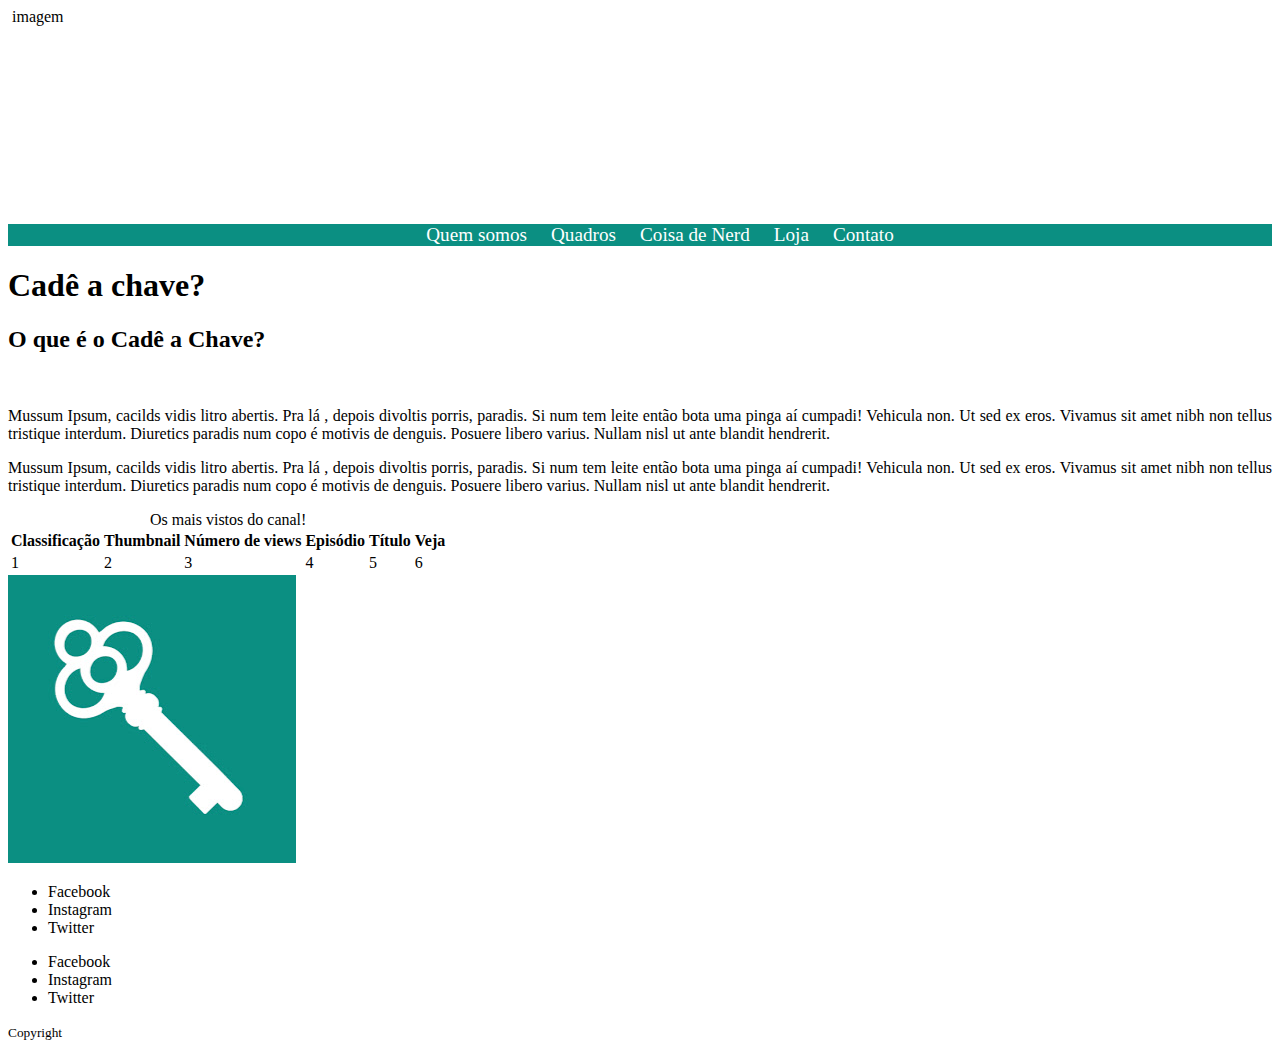
==== index.html @ 400d7276 "Initial commit" ====
<!DOCTYPE html>
<html lang="pt-BR">

<head>
    <title>Cadê a chave?</title>
    <meta charset="UTF-8">
    <link href="css/meusuperestiloestiloso.css" rel="stylesheet" />
    <link rel="shortcut icon" type="image/x" href="img/icone.png" />

</head>

<body>
    <header>
        <a href="index.html"><img src="" alt="" /></a>
        imagem
    </header>
    <nav>
        <ul>
            <li><a>Quem somos</a></li>
            <li><a>Quadros</a></li>
            <li><a>Coisa de Nerd</a></li>
            <li><a href="https://www.playset.com.br/parceiros/cade-a-chave">Loja</a></li>
            <li><a>Contato</a></li>
        </ul>
    </nav>
    <article>
        <h1>Cadê a chave?</h1>
        <h2>O que é o Cadê a Chave?</h2>
        <img src="" alt="" />
        <p>
            Mussum Ipsum, cacilds vidis litro abertis. Pra lá , depois divoltis porris, paradis. Si num tem leite então bota uma pinga aí cumpadi! Vehicula non. Ut sed ex eros. Vivamus sit amet nibh non tellus tristique interdum. Diuretics paradis num copo é motivis de denguis. Posuere libero varius. Nullam nisl ut ante blandit hendrerit.
        </p>
        <p>
            Mussum Ipsum, cacilds vidis litro abertis. Pra lá , depois divoltis porris, paradis. Si num tem leite então bota uma pinga aí cumpadi! Vehicula non. Ut sed ex eros. Vivamus sit amet nibh non tellus tristique interdum. Diuretics paradis num copo é motivis de denguis. Posuere libero varius. Nullam nisl ut ante blandit hendrerit.
        </p>
        <table>
            <caption>Os mais vistos do canal!</caption>
            <tr>
                <th>Classificação</th>
                <th>Thumbnail</th>
                <th>Número de views</th>
                <th>Episódio</th>
                <th>Título</th>
                <th>Veja</th>
            </tr>
            <tr>
                <td>1</td>
                <td>2</td>
                <td>3</td>
                <td>4</td>
                <td>5</td>
                <td>6</td>
            </tr>
        </table>
    </article>
    <footer>
        <img src="img/logo-288px.jpg" alt="">
        <ul>
            <li><a href=""></a>Facebook</li>
            <li><a href=""></a>Instagram</li>
            <li><a href=""></a>Twitter</li>
        </ul>
        <ul>
            <li><a href=""></a>Facebook</li>
            <li><a href=""></a>Instagram</li>
            <li><a href=""></a>Twitter</li>
        </ul>
        <small>Copyright</small>
    </footer>
</body>

</html>
---- css/meusuperestiloestiloso.css ----
@charset "UTF-8";

body {
    text-size-adjust: 100%;
}

header {
    width: 100%;
    height: 200px;
}

nav {
    width: 100%;
    text-align: center;
    background-color: #0b8f82;
}

nav ul {
    list-style: none;
}

nav ul li {
    display: inline;
}

nav ul li a {
    text-decoration: none;
    font-size: 1.2em;
    color: white;
    margin: 20px 10px;    
}

nav ul li a:hover {
    text-decoration: none;
    color: #0b8f82;
    background-color: white;
    
}

article {
    text-align: justify;
}

article h1 {}

article h2 {}

article p {}

footer {}

footer img {}

footer ul {}

footer ul li {}

footer ul li a {}

footer small {}
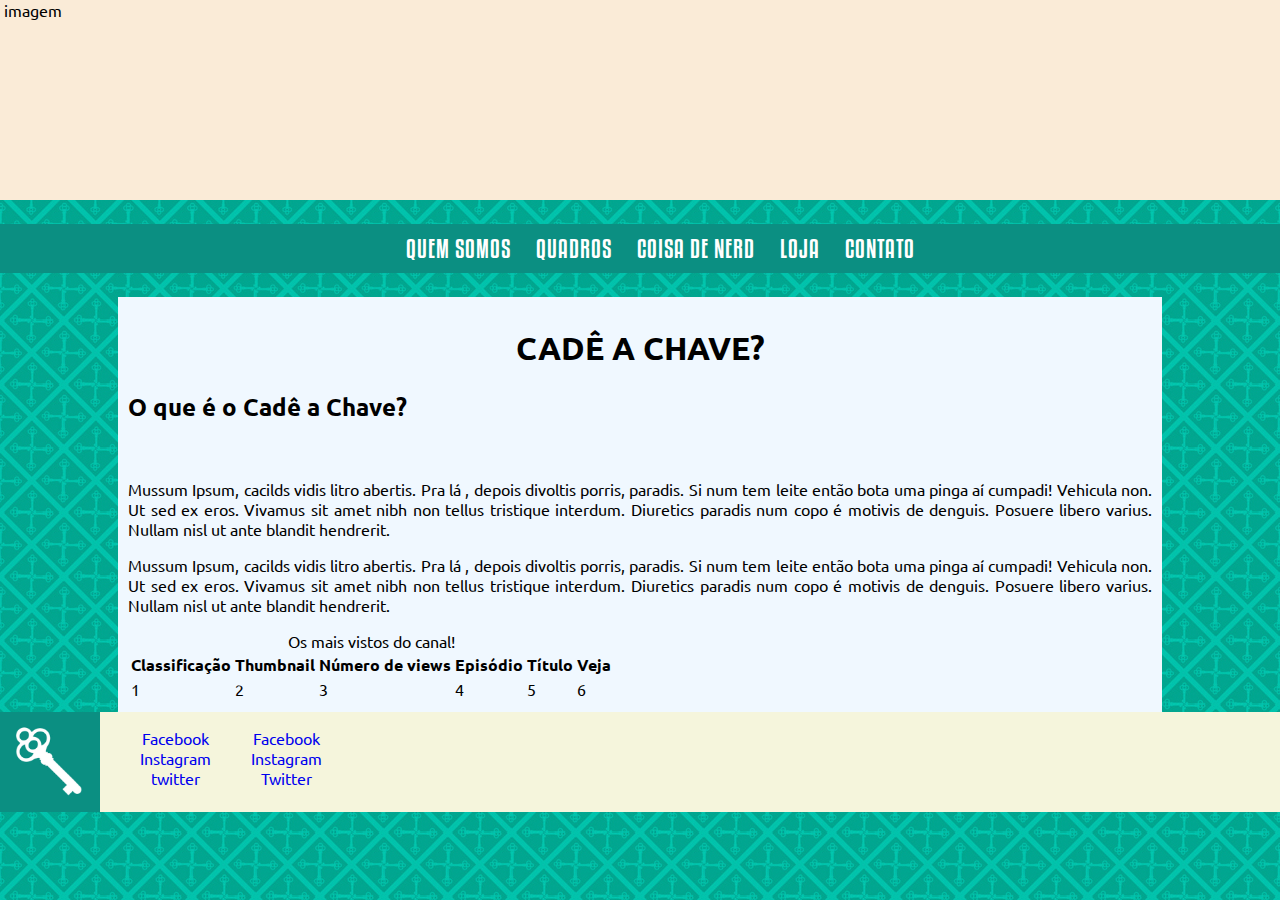
==== commit 19ba3eff: "at01 - css" ====
--- a/index.html
+++ b/index.html
@@ -16,11 +16,11 @@
     </header>
     <nav>
         <ul>
-            <li><a>Quem somos</a></li>
-            <li><a>Quadros</a></li>
-            <li><a>Coisa de Nerd</a></li>
-            <li><a href="https://www.playset.com.br/parceiros/cade-a-chave">Loja</a></li>
-            <li><a>Contato</a></li>
+            <li><a href="sobre.html">Quem somos</a></li>
+            <li><a href="#">Quadros</a></li>
+            <li><a href="#">Coisa de Nerd</a></li>
+            <li><a href="https://www.playset.com.br/parceiros/cade-a-chave" target="_blank">Loja</a></li>
+            <li><a href="#">Contato</a></li>
         </ul>
     </nav>
     <article>
@@ -56,16 +56,15 @@
     <footer>
         <img src="img/logo-288px.jpg" alt="">
         <ul>
-            <li><a href=""></a>Facebook</li>
-            <li><a href=""></a>Instagram</li>
-            <li><a href=""></a>Twitter</li>
+            <li><a href="#">Facebook</a></li>
+            <li><a href="#">Instagram</a></li>
+            <li><a href="#">twitter</a></li>
         </ul>
         <ul>
-            <li><a href=""></a>Facebook</li>
-            <li><a href=""></a>Instagram</li>
-            <li><a href=""></a>Twitter</li>
+            <li><a href="#">Facebook</a></li>
+            <li><a href="#">Instagram</a></li>
+            <li><a href="#">Twitter</a></li>
         </ul>
-        <small>Copyright</small>
     </footer>
 </body>
 
--- a/css/meusuperestiloestiloso.css
+++ b/css/meusuperestiloestiloso.css
@@ -1,60 +1,99 @@
-@charset "UTF-8";
+@charset "utf-8";
+@import url('https://fonts.googleapis.com/css?family=Ubuntu');
+
+@font-face {
+    font-family: 'Kenyan Rg';
+    src:url(../fonte/kenyan\ coffee\ rg.ttf);
+}
 
 body {
     text-size-adjust: 100%;
+    font-family: Ubuntu, Helvetica, sans-serif;
+    margin: 0;
+    background-image: url(../img/bkg.jpg)
 }
 
 header {
     width: 100%;
     height: 200px;
-}
+    background-color: antiquewhite;
 
-nav {
+} 
+
+nav{
     width: 100%;
+    background-color: #0b8f82;
+    font-family: 'Kenyan Rg';
+    font-size: 1.5em;
     text-align: center;
-    background-color: #0b8f82;
-}
-
-nav ul {
-    list-style: none;
-}
-
-nav ul li {
-    display: inline;
-}
-
-nav ul li a {
-    text-decoration: none;
-    font-size: 1.2em;
-    color: white;
-    margin: 20px 10px;    
-}
-
-nav ul li a:hover {
-    text-decoration: none;
-    color: #0b8f82;
-    background-color: white;
+    letter-spacing: 1px;
     
 }
 
-article {
-    text-align: justify;
+nav ul{
+	list-style: none;	
 }
 
-article h1 {}
+nav ul li{
+	display: inline;
+    text-transform: uppercase;
+    
+}
+
+nav ul li a{
+	display: inline-block;
+	text-decoration: none;
+	color: white;
+	padding: 10px;
+}
+
+nav ul li a:hover{
+	color: #0b8f82;
+	background-color: white;
+}
+
+article {
+    width: 80%;
+    margin: auto;
+    background-color: aliceblue;
+    text-align: justify;
+    padding: 10px;
+}
+
+article h1 {
+    text-transform: uppercase;
+    text-align: center;
+    font-size: 2em;
+}
 
 article h2 {}
 
 article p {}
 
-footer {}
+article table{
 
-footer img {}
+}
 
-footer ul {}
+footer {
+    width: 100%;
+    height: 100px;
+    background-color: beige;
+    text-align: center;
+}
 
-footer ul li {}
+footer img {
+    width: 100px;
+    float: left;
+}
 
-footer ul li a {}
+footer ul {
+    float: left;
+}
 
-footer small {}
+footer ul li {
+    list-style: none;
+}
+
+footer ul li a {
+	text-decoration: none;
+}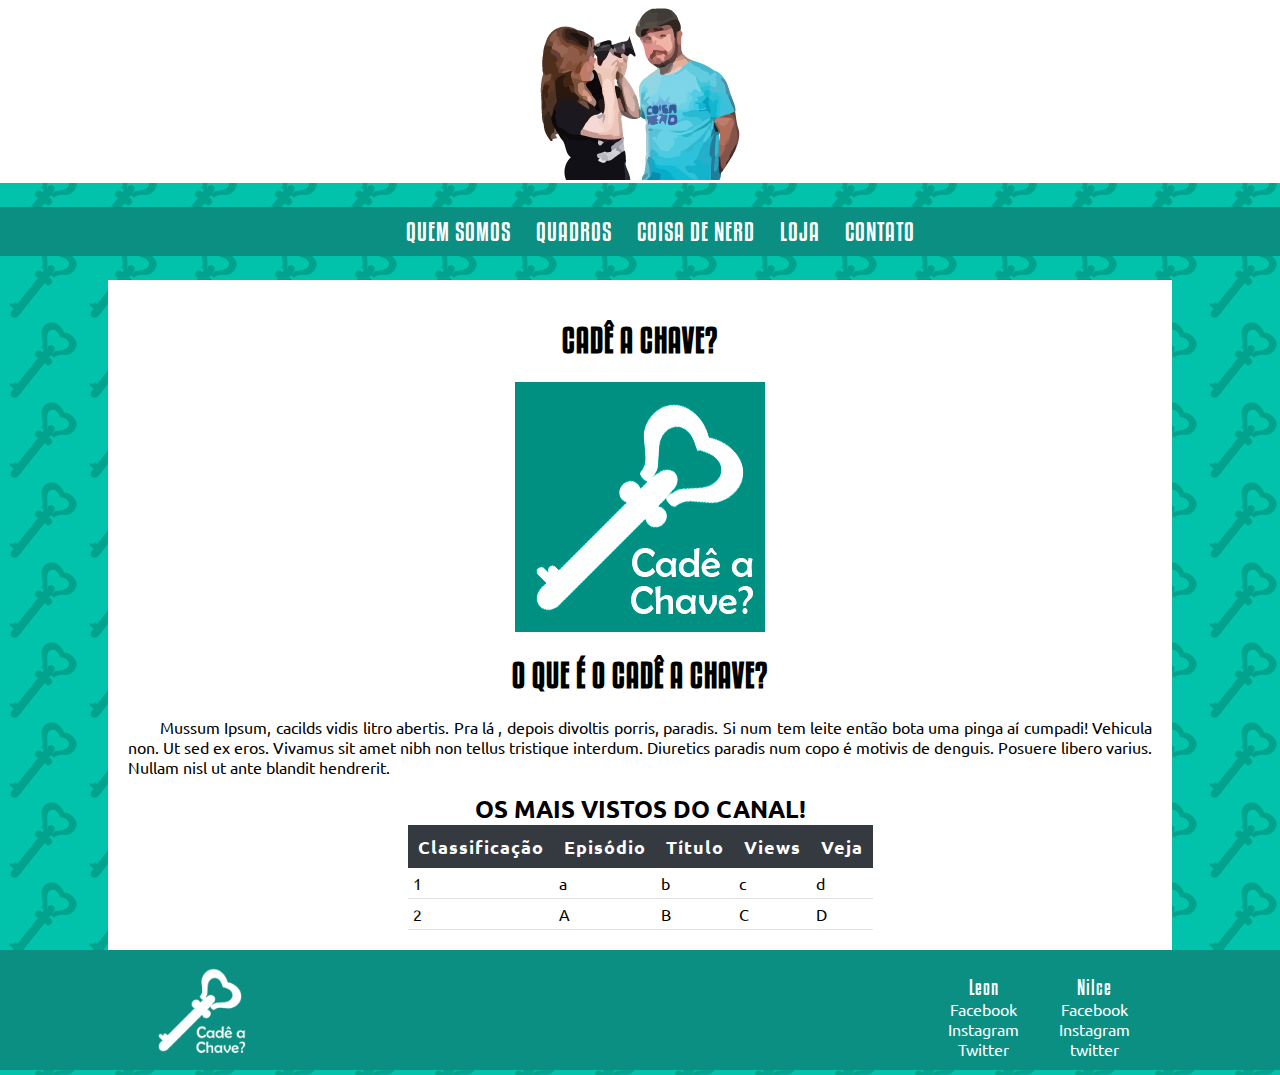
==== commit 2da43cc3: "Att" ====
--- a/index.html
+++ b/index.html
@@ -11,61 +11,72 @@
 
 <body>
     <header>
-        <a href="index.html"><img src="" alt="" /></a>
-        imagem
+        <section class="imagemCentro">
+            <a href="index.html"><img src="img/casal-275x183.jpg" alt="Nilce Moretto está segurando uma câmera apontada para seu marido, Leon Martins, em um fundo branco" /></a>
+        </section>
     </header>
     <nav>
         <ul>
-            <li><a href="sobre.html">Quem somos</a></li>
-            <li><a href="#">Quadros</a></li>
-            <li><a href="#">Coisa de Nerd</a></li>
+            <li><a href="pags/sobre.html">Quem somos</a></li>
+            <li><a href="pags/quadros.html">Quadros</a></li>
+            <li><a href="pags/cdn.html">Coisa de Nerd</a></li>
             <li><a href="https://www.playset.com.br/parceiros/cade-a-chave" target="_blank">Loja</a></li>
-            <li><a href="#">Contato</a></li>
+            <li><a href="pags/contato.html">Contato</a></li>
         </ul>
     </nav>
     <article>
         <h1>Cadê a chave?</h1>
-        <h2>O que é o Cadê a Chave?</h2>
-        <img src="" alt="" />
-        <p>
-            Mussum Ipsum, cacilds vidis litro abertis. Pra lá , depois divoltis porris, paradis. Si num tem leite então bota uma pinga aí cumpadi! Vehicula non. Ut sed ex eros. Vivamus sit amet nibh non tellus tristique interdum. Diuretics paradis num copo é motivis de denguis. Posuere libero varius. Nullam nisl ut ante blandit hendrerit.
-        </p>
-        <p>
+        <section class="imagemCentro">
+            <img src="img/logotipoNovo.jpg" alt="Logotipo do canal Cadê a Chave: Uma chave branca em um fundo azul-esverdeado." />
+        </section>
+        <h1>O que é o Cadê a Chave?</h1>
+        <p class="paragrafos">
             Mussum Ipsum, cacilds vidis litro abertis. Pra lá , depois divoltis porris, paradis. Si num tem leite então bota uma pinga aí cumpadi! Vehicula non. Ut sed ex eros. Vivamus sit amet nibh non tellus tristique interdum. Diuretics paradis num copo é motivis de denguis. Posuere libero varius. Nullam nisl ut ante blandit hendrerit.
         </p>
         <table>
             <caption>Os mais vistos do canal!</caption>
-            <tr>
-                <th>Classificação</th>
-                <th>Thumbnail</th>
-                <th>Número de views</th>
-                <th>Episódio</th>
-                <th>Título</th>
-                <th>Veja</th>
-            </tr>
-            <tr>
-                <td>1</td>
-                <td>2</td>
-                <td>3</td>
-                <td>4</td>
-                <td>5</td>
-                <td>6</td>
-            </tr>
+            <thead>
+                <tr>
+                    <th>Classificação</th>
+                    <th>Episódio</th>
+                    <th>Título</th>
+                    <th>Views</th>
+                    <th>Veja</th>
+                </tr>
+            </thead>
+            <tbody>
+                <tr>
+                    <td>1</td>
+                    <td>a</td>
+                    <td>b</td>
+                    <td>c</td>
+                    <td>d</td>
+                </tr>
+                <tr>
+                    <td>2</td>
+                    <td>A</td>
+                    <td>B</td>
+                    <td>C</td>
+                    <td>D</td>
+                </tr>
+            </tbody>
         </table>
     </article>
     <footer>
-        <img src="img/logo-288px.jpg" alt="">
-        <ul>
-            <li><a href="#">Facebook</a></li>
-            <li><a href="#">Instagram</a></li>
-            <li><a href="#">twitter</a></li>
-        </ul>
-        <ul>
-            <li><a href="#">Facebook</a></li>
-            <li><a href="#">Instagram</a></li>
-            <li><a href="#">Twitter</a></li>
-        </ul>
+        <a href="index.html"><img src="img/logotipoNovoSemFundo.png" alt="Logotipo do canal Cadê a Chave: Uma chave branca em um fundo azul-esverdeado."></a>
+        <section>
+            <ul>
+                <li class="liNome">Nilce</li>
+                <li><a href="#">Facebook</a></li>
+                <li><a href="https://instagram.com/NilMoretto">Instagram</a></li>
+                <li><a href="https://twitter.com/NilMoretto">twitter</a></li>
+            </ul>
+            <ul>
+                <li class="liNome">Leon</li>
+                <li><a href="#">Facebook</a></li>
+                <li><a href="https://instagram.com/CdNLeon">Instagram</a></li>
+                <li><a href="https://twitter.com/CdNLeon">Twitter</a></li>
+            </ul>
+        </section>
     </footer>
-</body>
-
-</html>
+</body></html>
--- a/css/meusuperestiloestiloso.css
+++ b/css/meusuperestiloestiloso.css
@@ -3,91 +3,240 @@
 
 @font-face {
     font-family: 'Kenyan Rg';
-    src:url(../fonte/kenyan\ coffee\ rg.ttf);
+    src: url(../fonte/kenyan\ coffee\ rg.ttf);
 }
 
 body {
     text-size-adjust: 100%;
     font-family: Ubuntu, Helvetica, sans-serif;
     margin: 0;
-    background-image: url(../img/bkg.jpg)
+    background-image: url(../img/bkg.jpg);
 }
 
 header {
     width: 100%;
-    height: 200px;
-    background-color: antiquewhite;
-
-} 
-
-nav{
+    background-color: white;
+    padding: 0;
+}
+
+nav {
     width: 100%;
     background-color: #0b8f82;
     font-family: 'Kenyan Rg';
     font-size: 1.5em;
     text-align: center;
     letter-spacing: 1px;
-    
-}
-
-nav ul{
-	list-style: none;	
-}
-
-nav ul li{
-	display: inline;
-    text-transform: uppercase;
-    
-}
-
-nav ul li a{
-	display: inline-block;
-	text-decoration: none;
-	color: white;
-	padding: 10px;
-}
-
-nav ul li a:hover{
-	color: #0b8f82;
-	background-color: white;
+
+}
+
+nav ul {
+    list-style: none;
+}
+
+nav ul li {
+    display: inline;
+    text-transform: uppercase;
+
+}
+
+nav ul li a {
+    display: inline-block;
+    text-decoration: none;
+    color: white;
+    padding: 10px;
+}
+
+nav ul li a:hover {
+    color: #0b8f82;
+    background-color: white;
 }
 
 article {
     width: 80%;
-    margin: auto;
-    background-color: aliceblue;
+    /*    height: 1000px;*/
+    margin: 0 auto;
+    background-color: white;
+    padding: 20px;
+}
+
+article h1 {
+    text-transform: uppercase;
+    text-align: center;
+    font-size: 2em;
+    font-family: 'Kenyan Rg';
+    letter-spacing: 1px;
+}
+
+article h2 {
+    text-transform: uppercase;
+    text-align: center;
+    font-size: 2em;
+    font-family: 'Kenyan Rg';
+    letter-spacing: 1px;
+}
+
+.paragrafos {
     text-align: justify;
+    /* Recuo */
+    text-indent: 2em;
+}
+
+article table {
+    margin: auto;
+    clear: both;
+    border-collapse: collapse;
+}
+
+article table caption {
+    font-size: 1.5em;
+    font-weight: bold;
+    text-transform: uppercase;
+}
+
+article table thead {
+    background-color: #343a40;
+    color: white;
+    font-size: 1.1em;
+    letter-spacing: 1px;
+}
+
+article table th {
     padding: 10px;
-}
-
-article h1 {
-    text-transform: uppercase;
-    text-align: center;
-    font-size: 2em;
-}
-
-article h2 {}
-
-article p {}
-
-article table{
-
+
+}
+
+article table tr {}
+
+article table td {
+    border-bottom: 1px solid #dee2e6;
+    padding: 5px;
+}
+
+article form {
+    width: 300px;
+    margin: auto;
+}
+
+article form input[type="text"],
+article form input[type="email"],
+textarea,
+select {
+    width: 100%;
+    border-radius: .25rem;
+    border: 1px solid #ced4da;
+    padding: .375rem .75rem;
+    margin: 5px 0 10px 0;
+}
+
+article form input[type="radio"] {
+    margin: 5px 5px 10px 10px;
+}
+
+article form textarea {
+    height: 200px;
+}
+
+article form input[type="submit"] {
+    background-color: #0b8f82;
+    border: 1px solid #0b8f82;
+    cursor: pointer;
+    color: #FFFFFF;
+    text-decoration: none;
+    text-transform: uppercase;
+    padding: 8px 18px;
+}
+
+article form input[type="submit"]:hover {
+    color: #0b8f82;
+    background-color: white;
+}
+
+.imagemCentro {
+    text-align: center;
+    margin: 0;
+}
+
+.left {
+    float: left;
+}
+
+.right {
+    float: right;
+}
+
+.pLeft {
+    width: 82%;
+    margin: 10px;
+    float: left;
+    text-align: left;
+}
+
+.pLeft h2 {
+    text-align: left;
+}
+
+.pRight {
+    width: 82%;
+    margin: 10px;
+    float: right;
+    text-align: right;
+
+}
+
+.pRight h2 {
+    text-align: right;
+}
+
+.quadro {
+    width: 300px;
+    /*    height: 300px;*/
+    background-color: #0b8f82;
+    float: left;
+    margin: 10px;
+    padding: 10px;
+    text-align: center;
+}
+
+.ajustar {
+    width: 1200px;
+    margin: auto;
+}
+
+.clear {
+    clear: both;
+}
+
+.cdn {
+    width: 80%;
+    height: 315px;
+    text-align: center;
+    margin: auto;
+    padding: 10px 20px;
+    background-color: #bbc6c8;
 }
 
 footer {
     width: 100%;
     height: 100px;
-    background-color: beige;
-    text-align: center;
+    background-color: #0b8f82;
+    text-align: center;
+    padding: 10px 0px;
+    clear: both;
 }
 
 footer img {
     width: 100px;
     float: left;
+    margin-left: 150px;
+}
+
+footer section {
+    margin-right: 150px;
+
 }
 
 footer ul {
-    float: left;
+    float: right;
 }
 
 footer ul li {
@@ -95,5 +244,17 @@
 }
 
 footer ul li a {
-	text-decoration: none;
+    text-decoration: none;
+    color: white;
+}
+
+footer ul li a:hover {
+    text-decoration: underline;
+}
+
+.liNome {
+    font-size: 1.2em;
+    font-family: 'Kenyan Rg';
+    letter-spacing: 1px;
+    color: white;
 }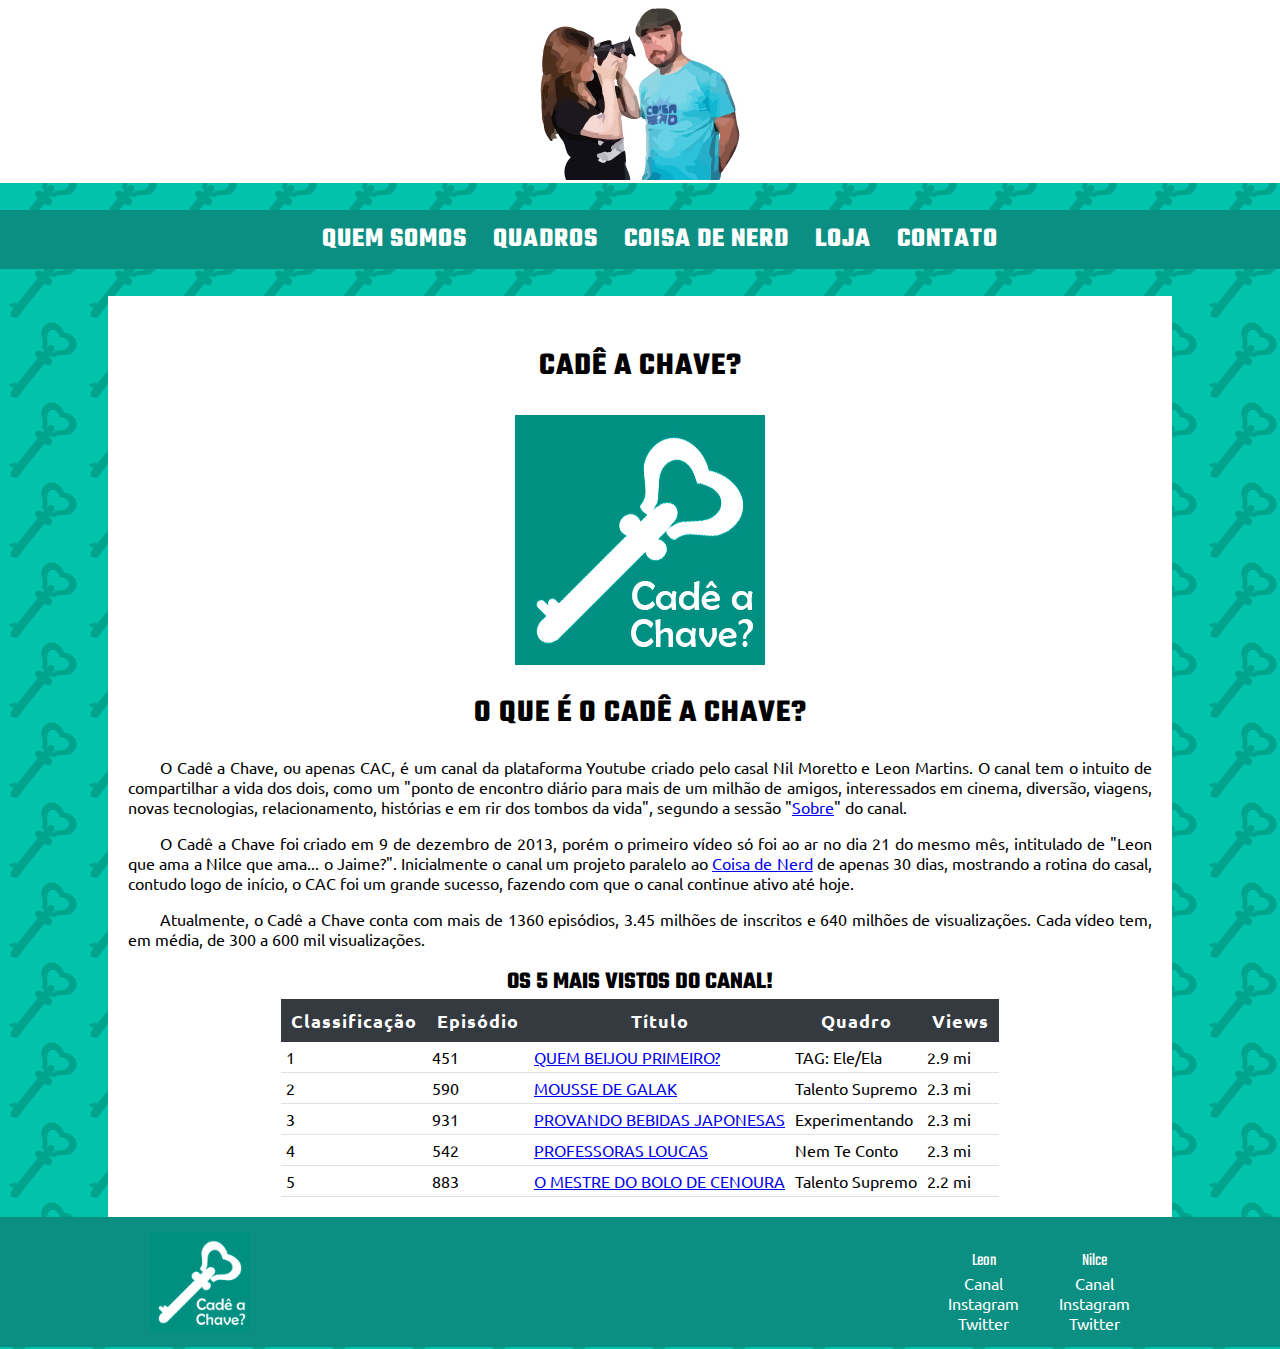
==== commit a286c083: "Final" ====
--- a/index.html
+++ b/index.html
@@ -10,10 +10,8 @@
 </head>
 
 <body>
-    <header>
-        <section class="imagemCentro">
-            <a href="index.html"><img src="img/casal-275x183.jpg" alt="Nilce Moretto está segurando uma câmera apontada para seu marido, Leon Martins, em um fundo branco" /></a>
-        </section>
+    <header class="imagemCentro">
+        <a href="index.html"><img src="img/casal-275x183.jpg" alt="Nilce Moretto está segurando uma câmera apontada para seu marido, Leon Martins, em um fundo branco" /></a>
     </header>
     <nav>
         <ul>
@@ -25,58 +23,87 @@
         </ul>
     </nav>
     <article>
-        <h1>Cadê a chave?</h1>
         <section class="imagemCentro">
+            <h2>Cadê a chave?</h2>
             <img src="img/logotipoNovo.jpg" alt="Logotipo do canal Cadê a Chave: Uma chave branca em um fundo azul-esverdeado." />
         </section>
         <h1>O que é o Cadê a Chave?</h1>
         <p class="paragrafos">
-            Mussum Ipsum, cacilds vidis litro abertis. Pra lá , depois divoltis porris, paradis. Si num tem leite então bota uma pinga aí cumpadi! Vehicula non. Ut sed ex eros. Vivamus sit amet nibh non tellus tristique interdum. Diuretics paradis num copo é motivis de denguis. Posuere libero varius. Nullam nisl ut ante blandit hendrerit.
+            O Cadê a Chave, ou apenas CAC, é um canal da plataforma Youtube criado pelo casal Nil Moretto e Leon Martins. O canal tem o intuito de compartilhar a vida dos dois, como um "ponto de encontro diário para mais de um milhão de amigos, interessados em cinema, diversão, viagens, novas tecnologias, relacionamento, histórias e em rir dos tombos da vida", segundo a sessão "<a href="https://www.youtube.com/user/cadeachave/about" target="_blank">Sobre</a>" do canal.
+        </p>
+        <p class="paragrafos">
+            O Cadê a Chave foi criado em 9 de dezembro de 2013, porém o primeiro vídeo só foi ao ar no dia 21 do mesmo mês, intitulado de "Leon que ama a Nilce que ama... o Jaime?". Inicialmente o canal um projeto paralelo ao <a href="pags/cdn.html">Coisa de Nerd</a> de apenas 30 dias, mostrando a rotina do casal, contudo logo de início, o CAC foi um grande sucesso, fazendo com que o canal continue ativo até hoje.
+        </p>
+        <p class="paragrafos">
+            Atualmente, o Cadê a Chave conta com mais de 1360 episódios, 3.45 milhões de inscritos e 640 milhões de visualizações. Cada vídeo tem, em média, de 300 a 600 mil visualizações.
         </p>
         <table>
-            <caption>Os mais vistos do canal!</caption>
+            <caption>Os 5 mais vistos do canal!</caption>
             <thead>
                 <tr>
                     <th>Classificação</th>
                     <th>Episódio</th>
                     <th>Título</th>
+                    <th>Quadro</th>
                     <th>Views</th>
-                    <th>Veja</th>
                 </tr>
             </thead>
             <tbody>
                 <tr>
                     <td>1</td>
-                    <td>a</td>
-                    <td>b</td>
-                    <td>c</td>
-                    <td>d</td>
+                    <td>451</td>
+                    <td><a href="https://youtu.be/BMly5js9PZo" target="_blank">QUEM BEIJOU PRIMEIRO?</a></td>
+                    <td>TAG: Ele/Ela</td>
+                    <td>2.9 mi</td>
                 </tr>
                 <tr>
                     <td>2</td>
-                    <td>A</td>
-                    <td>B</td>
-                    <td>C</td>
-                    <td>D</td>
+                    <td>590</td>
+                    <td><a href="https://youtu.be/BMly5js9PZo" target="_blank">MOUSSE DE GALAK</a></td>
+                    <td>Talento Supremo</td>
+                    <td>2.3 mi</td>
+                </tr>
+                <tr>
+                    <td>3</td>
+                    <td>931</td>
+                    <td><a href="https://youtu.be/yKzlitd_G0M" target="_blank">PROVANDO BEBIDAS JAPONESAS</a></td>
+                    <td>Experimentando</td>
+                    <td>2.3 mi</td>
+                </tr>
+                <tr>
+                    <td>4</td>
+                    <td>542</td>
+                    <td><a href="https://youtu.be/SMuDc73SveA" target="_blank">PROFESSORAS LOUCAS</a></td>
+                    <td>Nem Te Conto</td>
+                    <td>2.3 mi</td>
+                </tr>
+                <tr>
+                    <td>5</td>
+                    <td>883</td>
+                    <td><a href="https://youtu.be/73gmwKBYKxQ" target="_blank">O MESTRE DO BOLO DE CENOURA</a></td>
+                    <td>Talento Supremo</td>
+                    <td>2.2 mi</td>
                 </tr>
             </tbody>
         </table>
     </article>
     <footer>
-        <a href="index.html"><img src="img/logotipoNovoSemFundo.png" alt="Logotipo do canal Cadê a Chave: Uma chave branca em um fundo azul-esverdeado."></a>
+        <a href="index.html"><img src="img/logotipoNovo.jpg" alt="Logotipo do canal Cadê a Chave: Uma chave branca em um fundo azul-esverdeado."></a>
         <section>
             <ul>
                 <li class="liNome">Nilce</li>
-                <li><a href="#">Facebook</a></li>
-                <li><a href="https://instagram.com/NilMoretto">Instagram</a></li>
-                <li><a href="https://twitter.com/NilMoretto">twitter</a></li>
+                <li><a href="https://www.youtube.com/user/cadeachave" target="_blank">Canal</a></li>
+                <li><a href="https://instagram.com/NilMoretto" target="_blank">Instagram</a></li>
+                <li><a href="https://twitter.com/NilMoretto" target="_blank">Twitter</a></li>
             </ul>
             <ul>
                 <li class="liNome">Leon</li>
-                <li><a href="#">Facebook</a></li>
-                <li><a href="https://instagram.com/CdNLeon">Instagram</a></li>
-                <li><a href="https://twitter.com/CdNLeon">Twitter</a></li>
+                <li><a href="https://www.youtube.com/user/coisadenerd" target="_blank">Canal</a></li>
+                <li><a href="https://instagram.com/CdNLeon" target="_blank">Instagram</a></li>
+                <li><a href="https://twitter.com/CdNLeon" target="_blank">Twitter</a></li>
             </ul>
         </section>
     </footer>
-</body></html>
+</body>
+
+</html>
--- a/css/meusuperestiloestiloso.css
+++ b/css/meusuperestiloestiloso.css
@@ -1,10 +1,6 @@
 @charset "utf-8";
 @import url('https://fonts.googleapis.com/css?family=Ubuntu');
-
-@font-face {
-    font-family: 'Kenyan Rg';
-    src: url(../fonte/kenyan\ coffee\ rg.ttf);
-}
+@import url('https://fonts.googleapis.com/css?family=Teko:400,600&display=swap');
 
 body {
     text-size-adjust: 100%;
@@ -22,8 +18,9 @@
 nav {
     width: 100%;
     background-color: #0b8f82;
-    font-family: 'Kenyan Rg';
-    font-size: 1.5em;
+    font-family: 'Teko', sans-serif;
+    font-size: 1.7em;
+    font-weight: bold;
     text-align: center;
     letter-spacing: 1px;
 
@@ -63,15 +60,15 @@
     text-transform: uppercase;
     text-align: center;
     font-size: 2em;
-    font-family: 'Kenyan Rg';
+    font-family: 'Teko', sans-serif;
     letter-spacing: 1px;
 }
 
 article h2 {
     text-transform: uppercase;
     text-align: center;
+    font-family: 'Teko', sans-serif;
     font-size: 2em;
-    font-family: 'Kenyan Rg';
     letter-spacing: 1px;
 }
 
@@ -88,6 +85,7 @@
 }
 
 article table caption {
+    font-family: 'Teko', sans-serif;
     font-size: 1.5em;
     font-weight: bold;
     text-transform: uppercase;
@@ -132,8 +130,20 @@
     margin: 5px 5px 10px 10px;
 }
 
+article form fieldset {
+    width: 100%;
+    border: none;
+    padding: .375rem .75rem;
+}
+
 article form textarea {
     height: 200px;
+    font-family: Ubuntu, Helvetica, sans-serif;
+    resize: vertical;
+}
+
+article form div {
+    text-align: center;
 }
 
 article form input[type="submit"] {
@@ -149,6 +159,22 @@
 article form input[type="submit"]:hover {
     color: #0b8f82;
     background-color: white;
+}
+
+article form input[type="reset"] {
+    background-color: #ffff;
+    border: 1px solid #0b8f82;
+    cursor: pointer;
+    color: #0b8f82;
+    text-decoration: none;
+    text-transform: uppercase;
+    padding: 8px 18px;
+}
+
+article form input[type="reset"]:hover {
+    background-color: #0b8f82;
+    border: 1px solid #0b8f82;
+    color: #FFFFFF;
 }
 
 .imagemCentro {
@@ -195,10 +221,16 @@
     margin: 10px;
     padding: 10px;
     text-align: center;
+    color: white;
+}
+
+.quadro img {
+    margin-top: 20px;
+    border-radius: 100%;
 }
 
 .ajustar {
-    width: 1200px;
+    width: 1020px;
     margin: auto;
 }
 
@@ -220,7 +252,7 @@
     height: 100px;
     background-color: #0b8f82;
     text-align: center;
-    padding: 10px 0px;
+    padding: 15px 0px;
     clear: both;
 }
 
@@ -253,8 +285,7 @@
 }
 
 .liNome {
-    font-size: 1.2em;
-    font-family: 'Kenyan Rg';
-    letter-spacing: 1px;
-    color: white;
-}+    font-size: 1.1em;
+    font-family: 'Teko', sans-serif;
+    color: white;
+}
